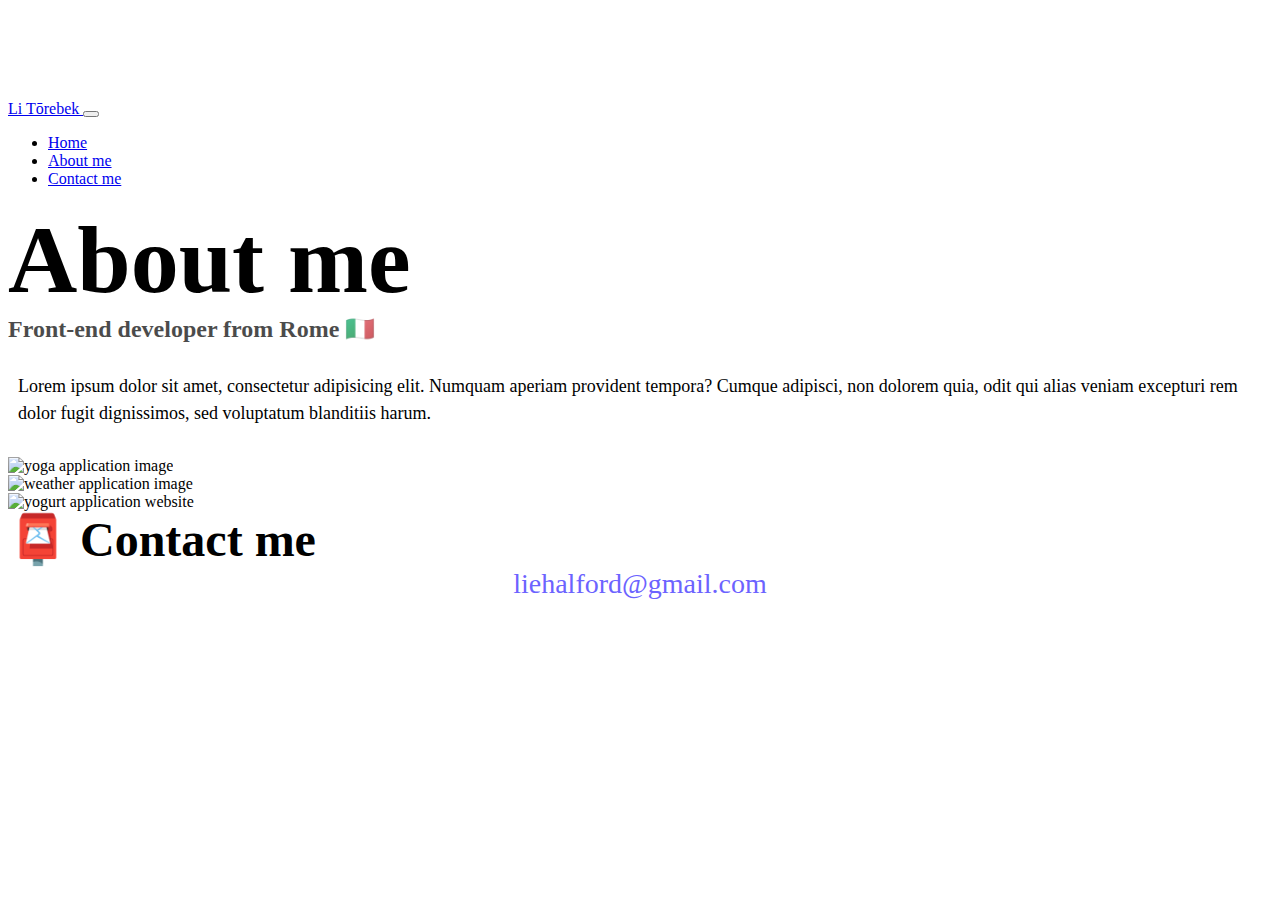
==== about.html @ f27c7cb3 "first commit" ====
<!DOCTYPE html>
<html lang="en">
  <head>
    <meta charset="UTF-8" />
    <meta http-equiv="X-UA-Compatible" content="IE=edge" />
    <meta name="viewport" content="width=device-width, initial-scale=1.0" />
    <link
      href="https://cdn.jsdelivr.net/npm/bootstrap@5.0.0-beta2/dist/css/bootstrap.min.css"
      rel="stylesheet"
      integrity="sha384-BmbxuPwQa2lc/FVzBcNJ7UAyJxM6wuqIj61tLrc4wSX0szH/Ev+nYRRuWlolflfl"
      crossorigin="anonymous"
    />
    <script
      src="https://cdn.jsdelivr.net/npm/bootstrap@5.0.0-beta2/dist/js/bootstrap.bundle.min.js"
      integrity="sha384-b5kHyXgcpbZJO/tY9Ul7kGkf1S0CWuKcCD38l8YkeH8z8QjE0GmW1gYU5S9FOnJ0"
      crossorigin="anonymous"
    ></script>
    <link rel="stylesheet" href="style.css" />
    <title>About Front-end-developer-Li-Torebek</title>
  </head>
  <body>
    <nav class="navbar navbar-expand-lg navbar-light bg-light fixed-top">
      <div class="container">
        <a class="navbar-brand" href="index.html"> Li Tōrebek </a>
        <button
          class="navbar-toggler"
          type="button"
          data-bs-toggle="collapse"
          data-bs-target="#navbarNav"
          aria-controls="navbarNav"
          aria-expanded="false"
          aria-label="Toggle navigation"
        >
          <span class="navbar-toggler-icon"></span>
        </button>
        <div class="collapse navbar-collapse" id="navbarNav">
          <ul class="navbar-nav">
            <li class="nav-item">
              <a class="nav-link" aria-current="page" href="index.html">Home</a>
            </li>
            <li class="nav-item">
              <a class="nav-link active" href="about.html">About me</a>
            </li>
            <li class="nav-item">
              <a class="nav-link" href="about.html#contact">Contact me</a>
            </li>
          </ul>
        </div>
      </div>
    </nav>
    <h1 class="text-center">About me</h1>
    <h3 class="text-center">Front-end developer from Rome 🇮🇹</h3>
    <div class="about-paragraphs text-center">
      <p>
        Lorem ipsum dolor sit amet, consectetur adipisicing elit. Numquam
        aperiam provident tempora? Cumque adipisci, non dolorem quia, odit qui
        alias veniam excepturi rem dolor fugit dignissimos, sed voluptatum
        blanditiis harum.
      </p>
    </div>
    <div class="container">
      <div class="row">
        <div class="col-sm-4">
          <img
            src="images/yoga.png"
            alt="yoga application image"
            class="img-fluid p-2 shadow mt-4 rounded"
          />
        </div>
        <div class="col-sm-4">
          <img
            src="images/weather.png"
            alt="weather application image"
            class="img-fluid p-2 shadow mt-4 rounded"
          />
        </div>
        <div class="col-sm-4">
          <img
            src="images/yogurt.png"
            alt="yogurt application website"
            class="img-fluid p-2 shadow mt-4 rounded"
          />
        </div>
      </div>
    </div>
    <div id="contact" class="mt-5">
      <h2 class="text-center">📮 Contact me</h2>
      <a
        href="mailto:[YOUR EMAIL]"
        title="e-mail for contacting"
        class="email-link"
      >
        liehalford@gmail.com
      </a>
    </div>
  </body>
</html>
---- style.css ----
:root {
  --primary-color: #6c63ff;
  --secondary-color: #f5f2fe;
  --box-shadow: 0 5px 10px rgba(0, 0, 0, 0.3);
}

body {
  margin-top: 100px;
}

h1,
h2,
h3 {
  margin: 0;
}

h1 {
  font-size: 96px;
}

h2 {
  font-size: 48px;
}

h3 {
  font-size: 24px;
  opacity: 0.7;
}

p {
  font-size: 18px;
  line-height: 1.5;
}

.navigation-links {
  display: flex;
  margin-top: 40px;
  justify-content: center;
}

.navigation-links a {
  margin: 20px;
}

.primary-link {
  border-radius: 4px;
  padding: 20px 15px;
  text-decoration: none;
  text-transform: capitalize;
  background: var(--primary-color);
  box-shadow: var(--box-shadow);
  color: white;
}

.secondary-link {
  border-radius: 4px;
  padding: 20px 15px;
  text-decoration: none;
  text-transform: capitalize;
  color: var(--primary-color);
  border: 1px solid var(--primary-color);
}

.homepage-link {
  color: var(--primary-color);
  text-align: center;
  display: block;
}

.about-paragraphs {
  margin: 30px 0;
}

.about-paragraphs p {
  margin: 10px;
}

.email-link {
  display: flex;
  justify-content: center;
  color: var(--primary-color);
  font-size: 28px;
  text-decoration: none;
}

.email-link:hover {
  text-decoration: underline;
}

@media (max-width: 576px) {
  h1,
  h2 {
    font-size: 36px;
  }
  .mb-3 {
    text-align: center;
  }
  p {
    text-align: center;
  }
  .primary-link {
    display: block;
    text-align: center;
  }
}
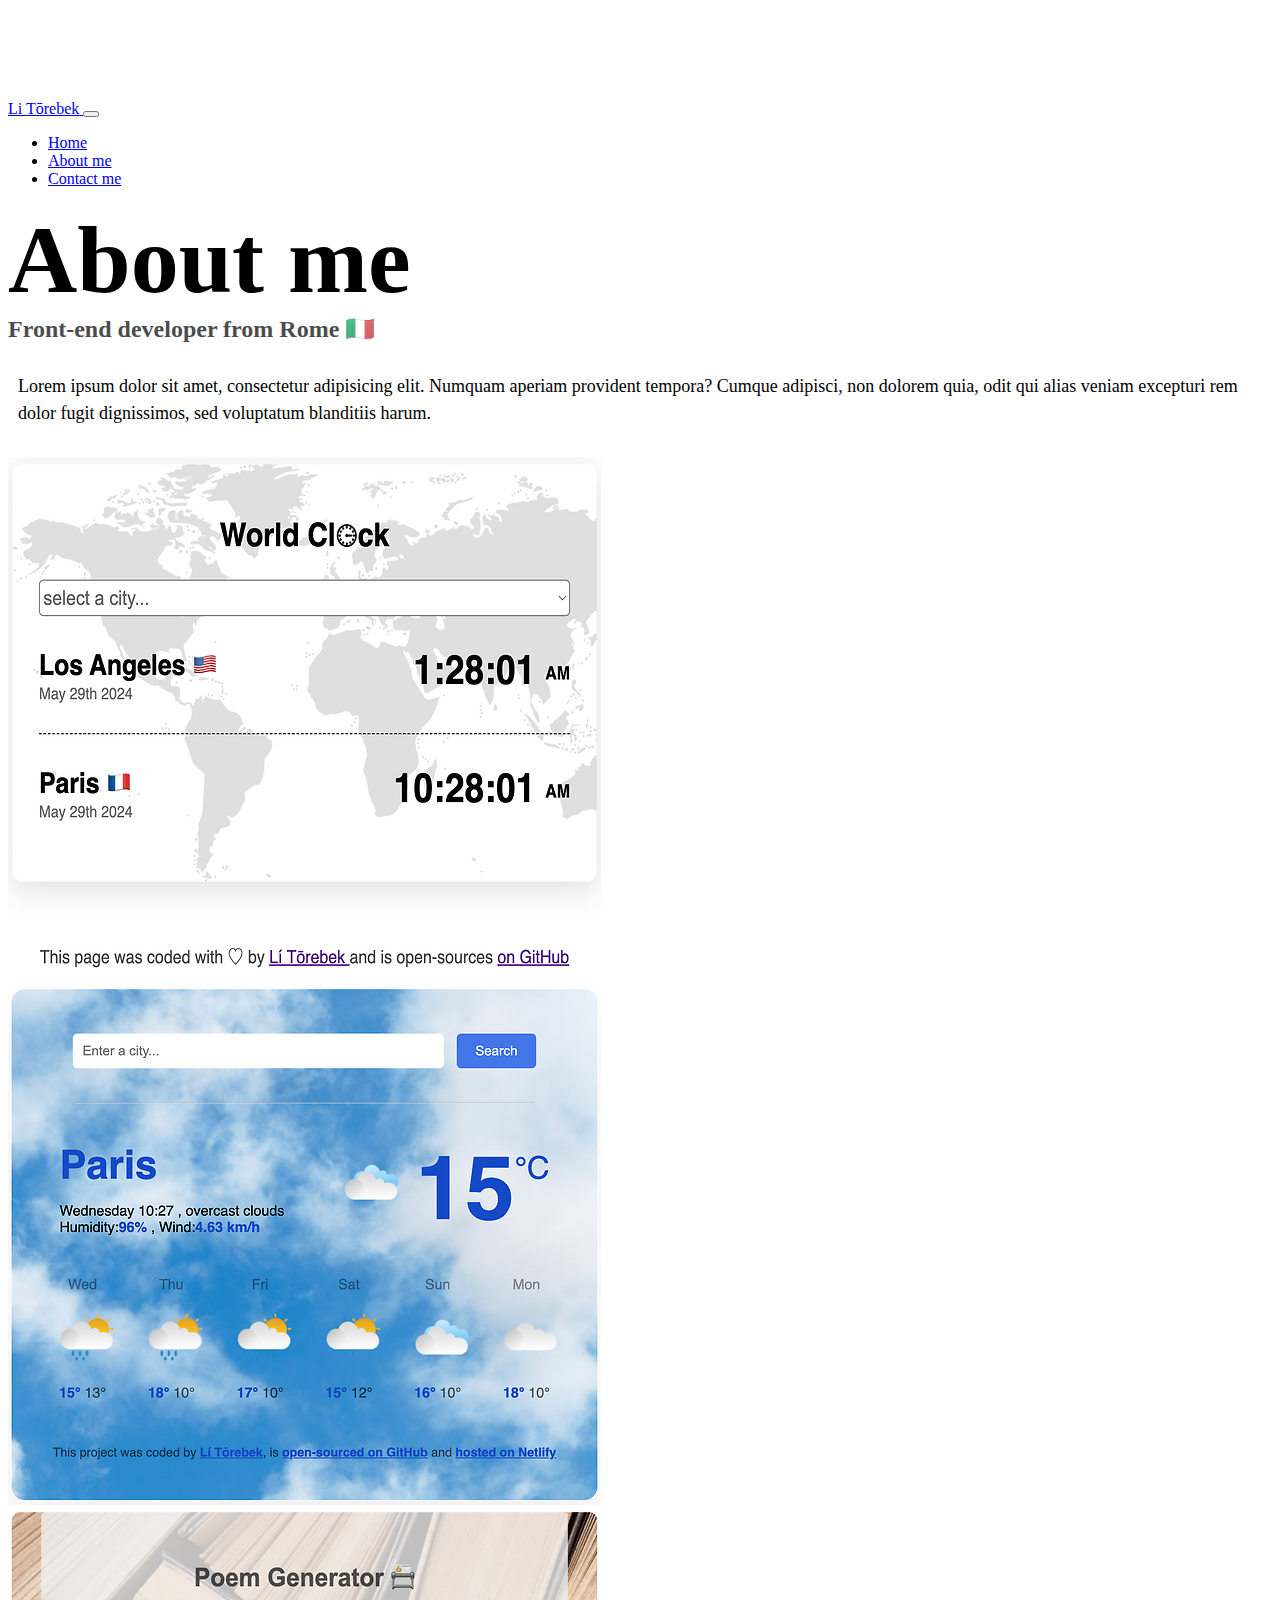
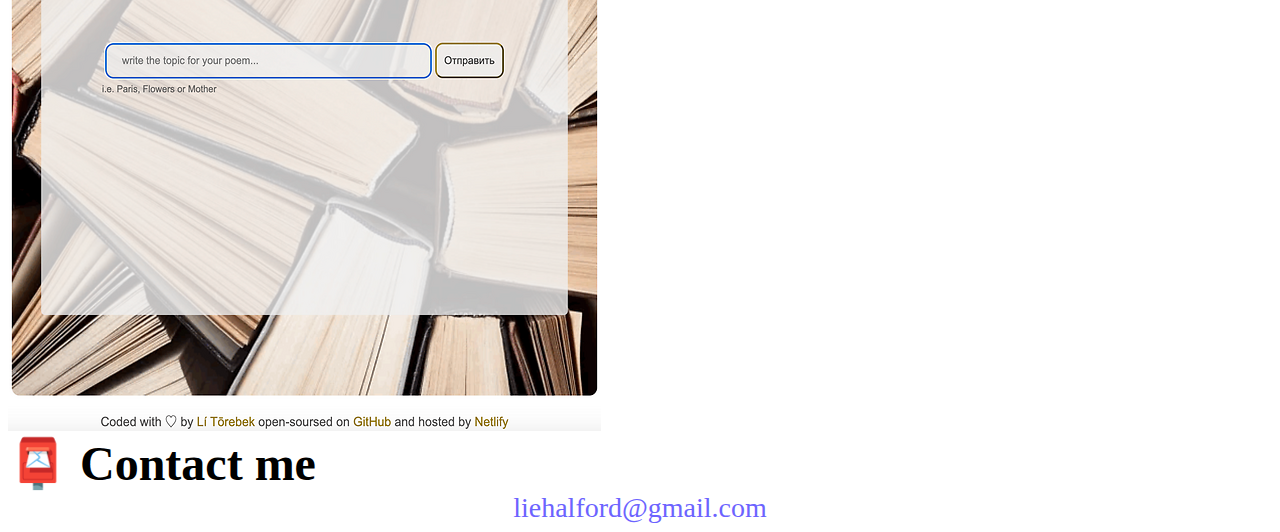
==== commit d2039bce: "add images" ====
--- a/about.html
+++ b/about.html
@@ -62,22 +62,22 @@
       <div class="row">
         <div class="col-sm-4">
           <img
-            src="images/yoga.png"
-            alt="yoga application image"
+            src="img/clock-1.png"
+            alt="clock application image"
             class="img-fluid p-2 shadow mt-4 rounded"
           />
         </div>
         <div class="col-sm-4">
           <img
-            src="images/weather.png"
+            src="img/weather-1.png"
             alt="weather application image"
             class="img-fluid p-2 shadow mt-4 rounded"
           />
         </div>
         <div class="col-sm-4">
           <img
-            src="images/yogurt.png"
-            alt="yogurt application website"
+            src="img/generator-1.png"
+            alt="poem generator application website"
             class="img-fluid p-2 shadow mt-4 rounded"
           />
         </div>
